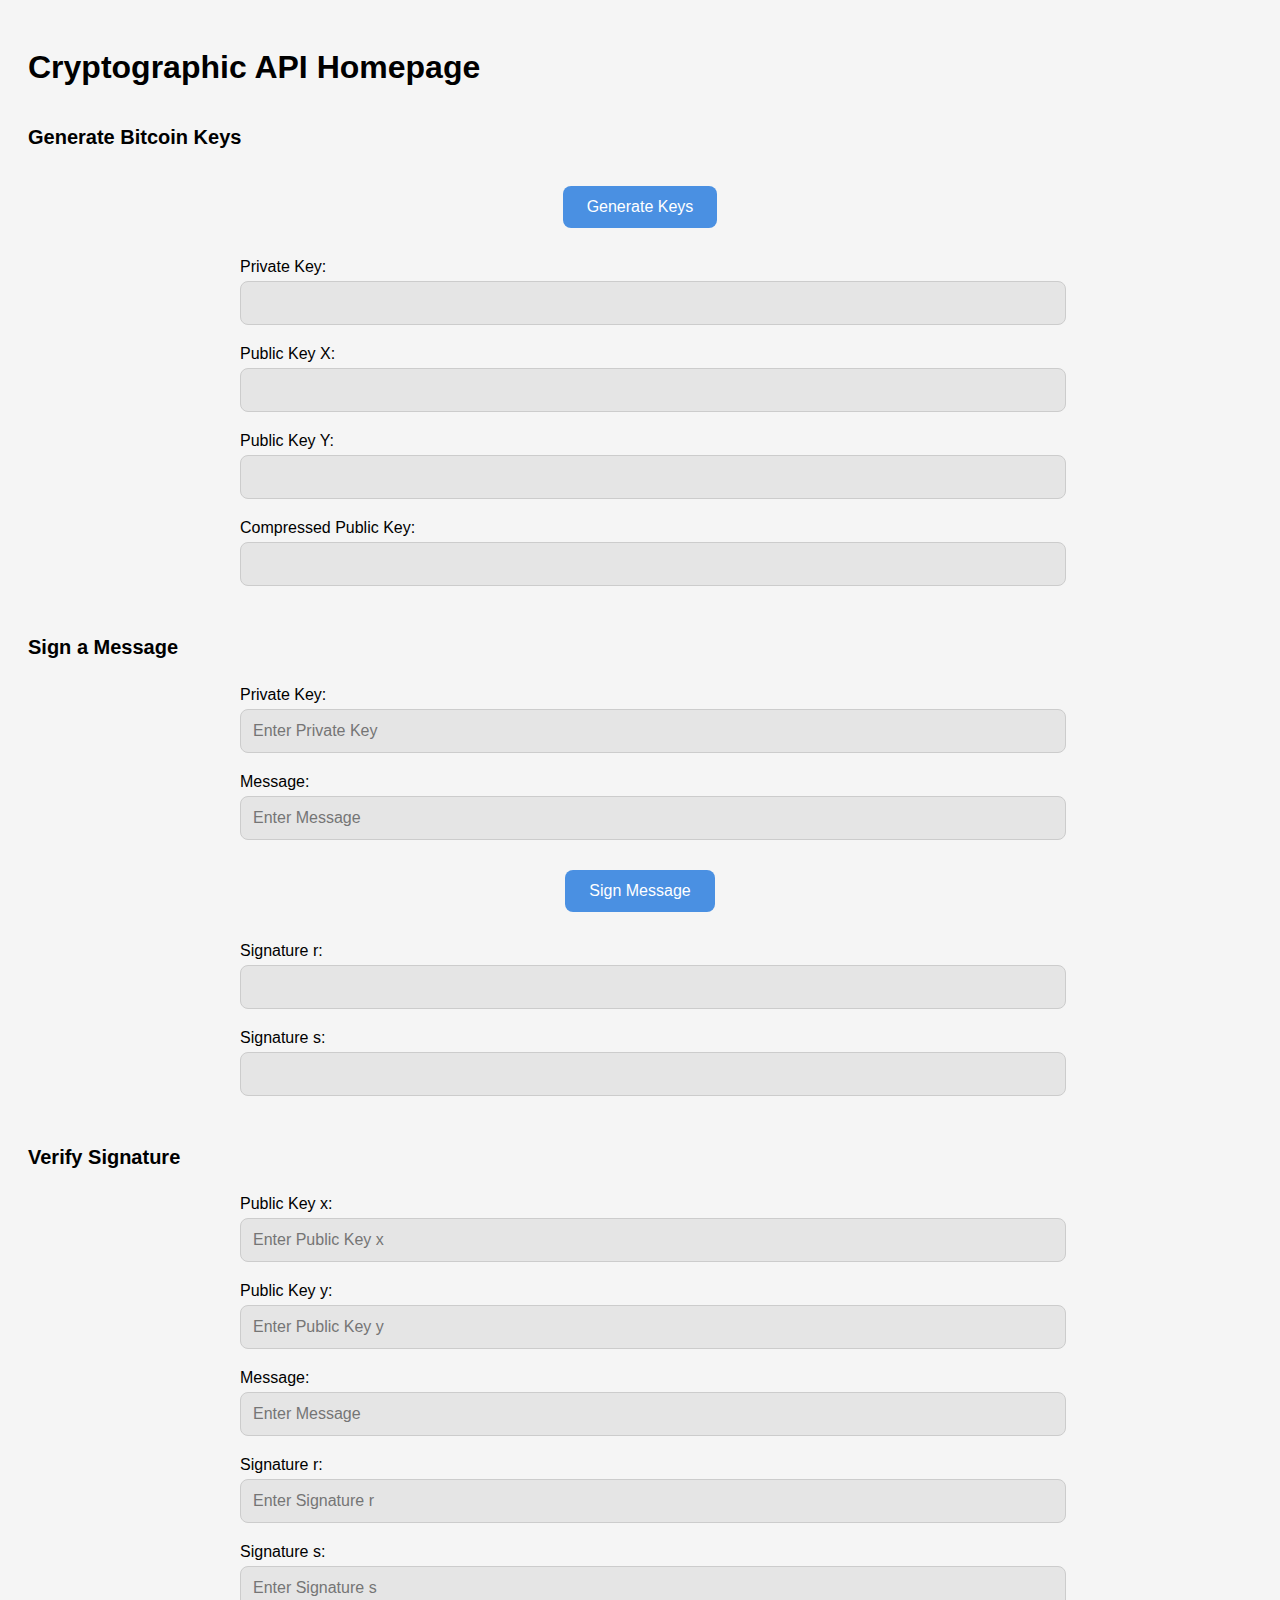
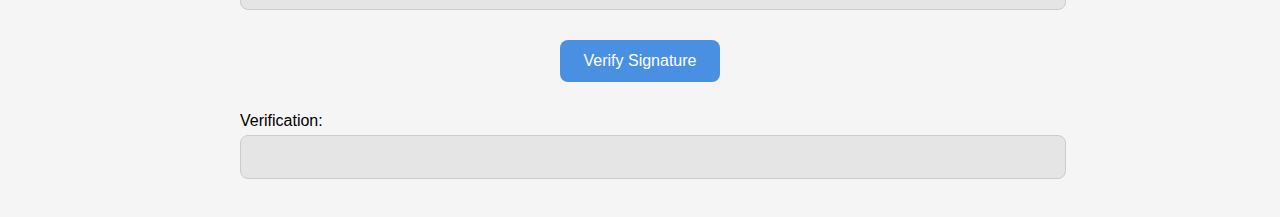
==== templates/index.html @ fc5470fb "Flask app and webpage" ====
<!DOCTYPE html>
<html lang="en">
<head>
    <meta charset="UTF-8">
    <meta name="viewport" content="width=device-width, initial-scale=1.0">
    <title>Cryptographic API Homepage</title>
    <style>
        body {
            font-family: Arial, sans-serif;
            background-color: #f5f5f5; /* Light gray background */
            padding: 20px;
        }
        .container {
            display: flex;
            flex-direction: column;
            align-items: center;
            margin-top: 20px;
            width: 100%;
            max-width: 800px;
            margin: auto;
        }
        .field-container {
            display: flex;
            flex-direction: column;
            align-items: flex-start;
            margin: 10px 0;
            width: 100%;
        }
        label {
            font-size: 16px;
            margin-bottom: 5px;
        }
        .text-field {
            width: 100%;
            padding: 12px;
            font-size: 16px;
            border: 1px solid #ccc;
            border-radius: 8px;
            background-color: #e5e5e5; /* Gray color similar to ChatGPT */
            outline: none;
            transition: border-color 0.3s;
        }
        .text-field:focus {
            border-color: #888; /* Slightly darker border on focus */
        }
        .button {
            margin: 20px;
            padding: 12px 24px;
            font-size: 16px;
            cursor: pointer;
            border: none;
            border-radius: 8px;
            background-color: #4a90e2;
            color: white;
            transition: background-color 0.3s;
        }
        .button:hover {
            background-color: #357ab8; /* Darker blue on hover */
        }
        .section-title {
            margin-top: 40px;
            font-size: 20px;
        }
    </style>
</head>
<body>
<h1>Cryptographic API Homepage</h1>

<!-- Key Generation Section -->
<h2 class="section-title">Generate Bitcoin Keys</h2>

<div class="container">
    <!-- Generate Keys Button -->
    <button class="button" onclick="generateKeys()">Generate Keys</button>

    <!-- Private Key Field -->
    <div class="field-container">
        <label for="private-key">Private Key:</label>
        <input type="text" id="private-key" class="text-field" readonly>
    </div>

    <!-- Public Key X Field -->
    <div class="field-container">
        <label for="public-key-x">Public Key X:</label>
        <input type="text" id="public-key-x" class="text-field" readonly>
    </div>

    <!-- Public Key Y Field -->
    <div class="field-container">
        <label for="public-key-y">Public Key Y:</label>
        <input type="text" id="public-key-y" class="text-field" readonly>
    </div>

    <!-- Compressed Public Key Field -->
    <div class="field-container">
        <label for="compressed-public-key">Compressed Public Key:</label>
        <input type="text" id="compressed-public-key" class="text-field" readonly>
    </div>
</div>

<!-- Message Signing Section -->
<h2 class="section-title">Sign a Message</h2>
<div class="container">
    <!-- Private Key for Signing -->
    <div class="field-container">
        <label for="sign-private-key">Private Key:</label>
        <input type="text" id="sign-private-key" class="text-field" placeholder="Enter Private Key">
    </div>

    <!-- Message Field -->
    <div class="field-container">
        <label for="sign-message">Message:</label>
        <input type="text" id="sign-message" class="text-field" placeholder="Enter Message">
    </div>

    <!-- Sign Button -->
    <button class="button" onclick="signMessage()">Sign Message</button>

    <!-- Signature Result -->
    <div class="field-container">
        <label for="signature-r">Signature r:</label>
        <input type="text" id="signature-r" class="text-field" readonly>
    </div>

    <div class="field-container">
        <label for="signature-s">Signature s:</label>
        <input type="text" id="signature-s" class="text-field" readonly>
    </div>
</div>

<!-- Signature Verification Section -->
<h2 class="section-title">Verify Signature</h2>
<div class="container">

    <!-- Public Key X for Verification -->
    <div class="field-container">
        <label for="verify-public-key-x">Public Key x:</label>
        <input type="text" id="verify-public-key-x" class="text-field" placeholder="Enter Public Key x">
    </div>

    <!-- Public Key Y for Verification -->
    <div class="field-container">
        <label for="verify-public-key-y">Public Key y:</label>
        <input type="text" id="verify-public-key-y" class="text-field" placeholder="Enter Public Key y">
    </div>

    <!-- Message for Verification -->
    <div class="field-container">
        <label for="verify-message">Message:</label>
        <input type="text" id="verify-message" class="text-field" placeholder="Enter Message">
    </div>

    <!-- Signature r for Verification -->
    <div class="field-container">
        <label for="verify-signature-r">Signature r:</label>
        <input type="text" id="verify-signature-r" class="text-field" placeholder="Enter Signature r">
    </div>

    <!-- Signature s for Verification -->
    <div class="field-container">
        <label for="verify-signature-s">Signature s:</label>
        <input type="text" id="verify-signature-s" class="text-field" placeholder="Enter Signature s">
    </div>

    <!-- Verify Button -->
    <button class="button" onclick="verifySignature()">Verify Signature</button>

    <!-- Verification Result -->
    <div class="field-container">
        <label for="verification-result">Verification:</label>
        <input type="text" id="verification-result" class="text-field" readonly>
    </div>
</div>


<script>
    // Function to generate keys
    function generateKeys() {
        fetch('/generate_keys')
            .then(response => response.json())
            .then(data => {
                // Display the keys as strings
                document.getElementById('private-key').value = data.private_key;
                document.getElementById('public-key-x').value = data.public_key_point[0];
                document.getElementById('public-key-y').value = data.public_key_point[1];
                document.getElementById('compressed-public-key').value = data.compressed_public_key;
            })
            .catch(error => console.error('Error:', error));
    }

    // Function to sign a message
    function signMessage() {
        const privateKey = document.getElementById('sign-private-key').value.trim();
        const message = document.getElementById('sign-message').value;

        const data = {
            private_key: privateKey,
            message: message
        };

        fetch('/sign_message', {
            method: 'POST',
            headers: { 'Content-Type': 'application/json' },
            body: JSON.stringify(data)
        })
        .then(response => response.json())
        .then(data => {
            // Display the r and s components of the signature
            document.getElementById('signature-r').value = data.r;
            document.getElementById('signature-s').value = data.s;
        })
        .catch(error => console.error('Error:', error));
    }

    function verifySignature() {
        // Convert the public key and signature components to BigInt
        const publicKeyX = BigInt(document.getElementById('verify-public-key-x').value).toString();
        const publicKeyY = BigInt(document.getElementById('verify-public-key-y').value).toString();
        const message = document.getElementById('verify-message').value;
        const signatureR = BigInt(document.getElementById('verify-signature-r').value).toString();
        const signatureS = BigInt(document.getElementById('verify-signature-s').value).toString();

        const data = {
            public_key_x: publicKeyX,
            public_key_y: publicKeyY,
            message: message,
            r: signatureR,
            s: signatureS
        };

        fetch('/verify_signature', {
            method: 'POST',
            headers: { 'Content-Type': 'application/json' },
            body: JSON.stringify(data)
        })
        .then(response => response.json())
        .then(data => {
            document.getElementById('verification-result').value = data.is_valid ? 'Valid' : 'Invalid';
        })
        .catch(error => console.error('Error:', error));
    }
</script>
</body>
</html>
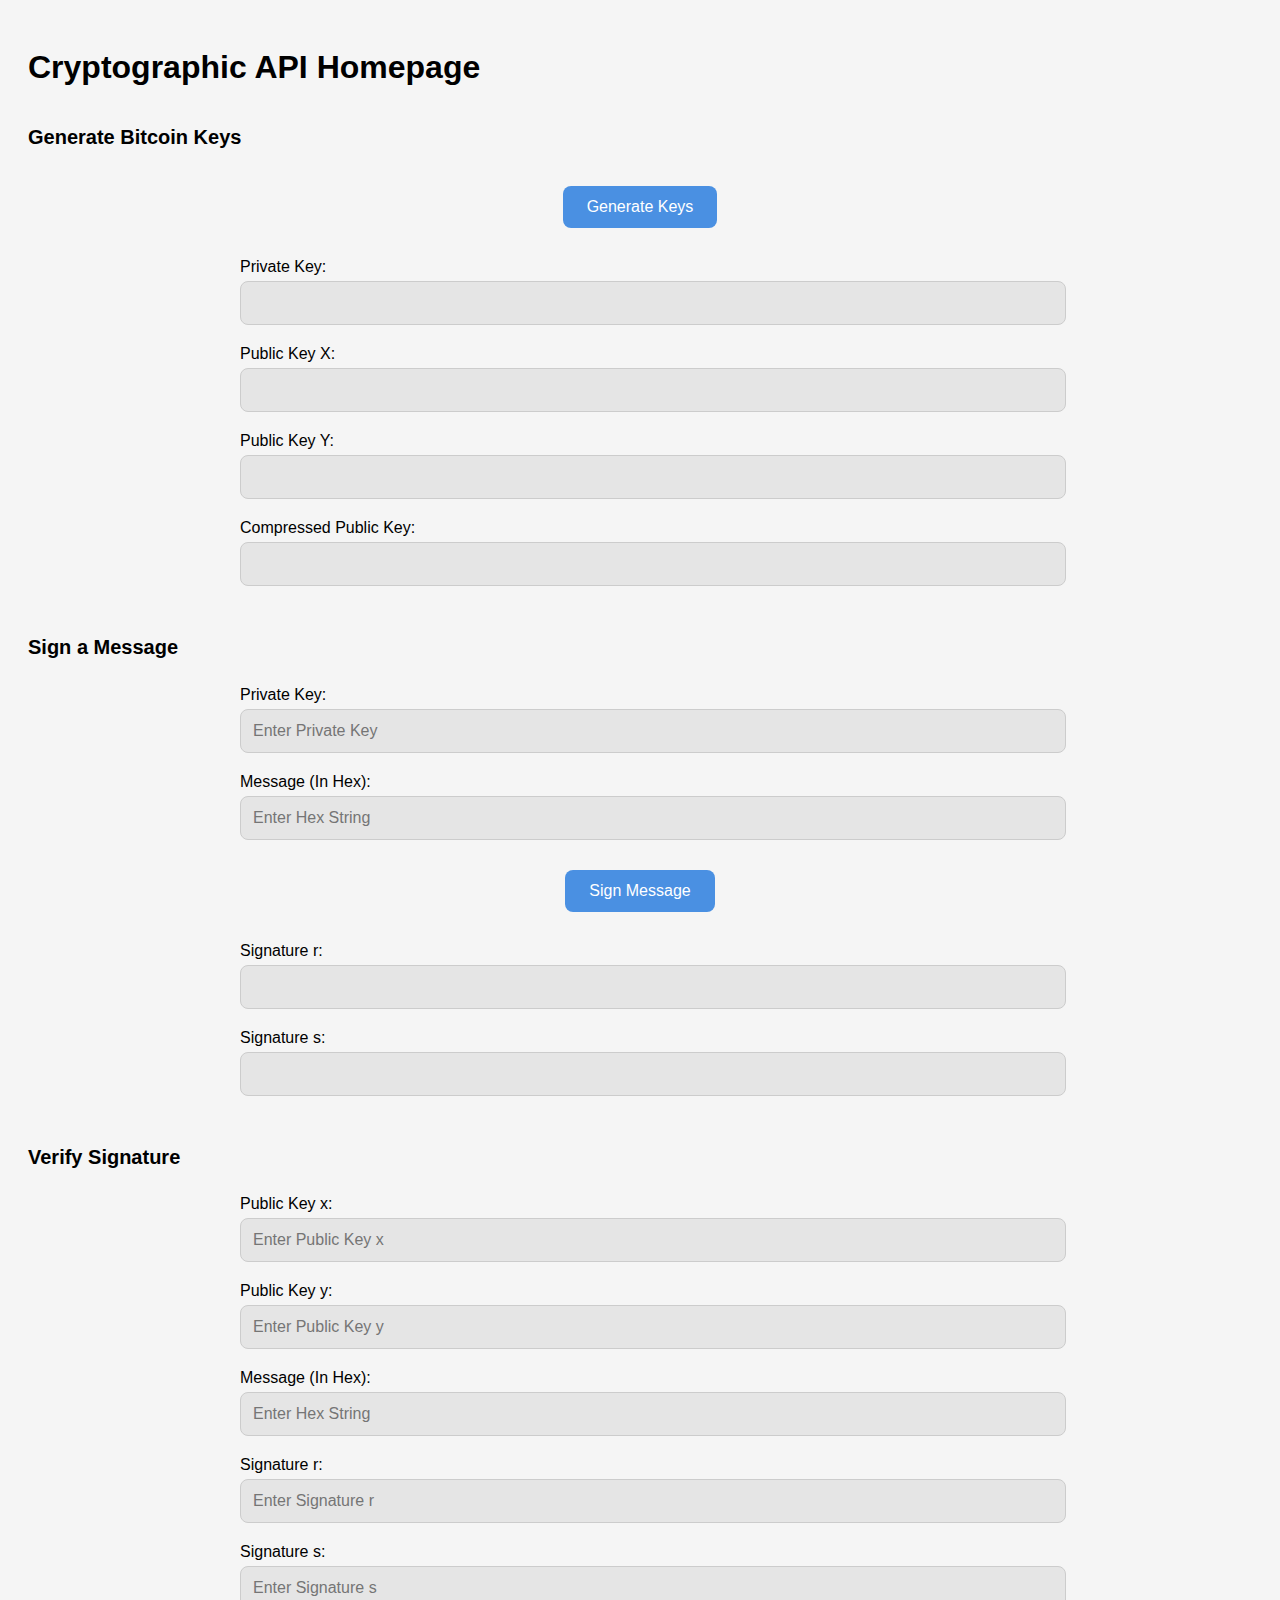
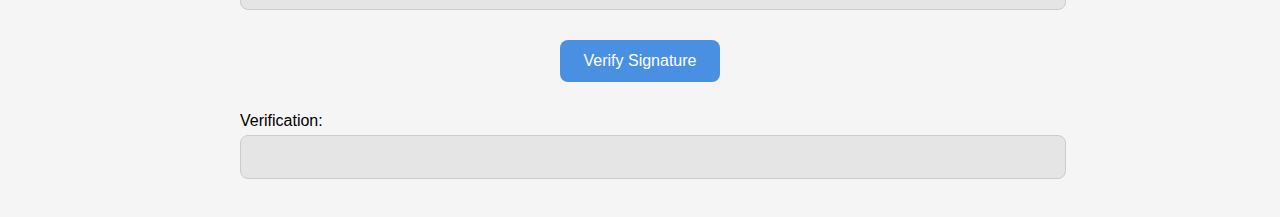
==== commit eac23295: "Confirmed generate keys, sign message and validate signature" ====
--- a/templates/index.html
+++ b/templates/index.html
@@ -109,8 +109,8 @@
 
     <!-- Message Field -->
     <div class="field-container">
-        <label for="sign-message">Message:</label>
-        <input type="text" id="sign-message" class="text-field" placeholder="Enter Message">
+        <label for="sign-message">Message (In Hex):</label>
+        <input type="text" id="sign-message" class="text-field" placeholder="Enter Hex String">
     </div>
 
     <!-- Sign Button -->
@@ -146,8 +146,8 @@
 
     <!-- Message for Verification -->
     <div class="field-container">
-        <label for="verify-message">Message:</label>
-        <input type="text" id="verify-message" class="text-field" placeholder="Enter Message">
+        <label for="verify-message">Message (In Hex):</label>
+        <input type="text" id="verify-message" class="text-field" placeholder="Enter Hex String">
     </div>
 
     <!-- Signature r for Verification -->
@@ -212,13 +212,13 @@
         .catch(error => console.error('Error:', error));
     }
 
+    // Function to verify a signature
     function verifySignature() {
-        // Convert the public key and signature components to BigInt
-        const publicKeyX = BigInt(document.getElementById('verify-public-key-x').value).toString();
-        const publicKeyY = BigInt(document.getElementById('verify-public-key-y').value).toString();
+        const publicKeyX = document.getElementById('verify-public-key-x').value.trim();
+        const publicKeyY = document.getElementById('verify-public-key-y').value.trim();
+        const signatureR = document.getElementById('verify-signature-r').value.trim();
+        const signatureS = document.getElementById('verify-signature-s').value.trim();
         const message = document.getElementById('verify-message').value;
-        const signatureR = BigInt(document.getElementById('verify-signature-r').value).toString();
-        const signatureS = BigInt(document.getElementById('verify-signature-s').value).toString();
 
         const data = {
             public_key_x: publicKeyX,
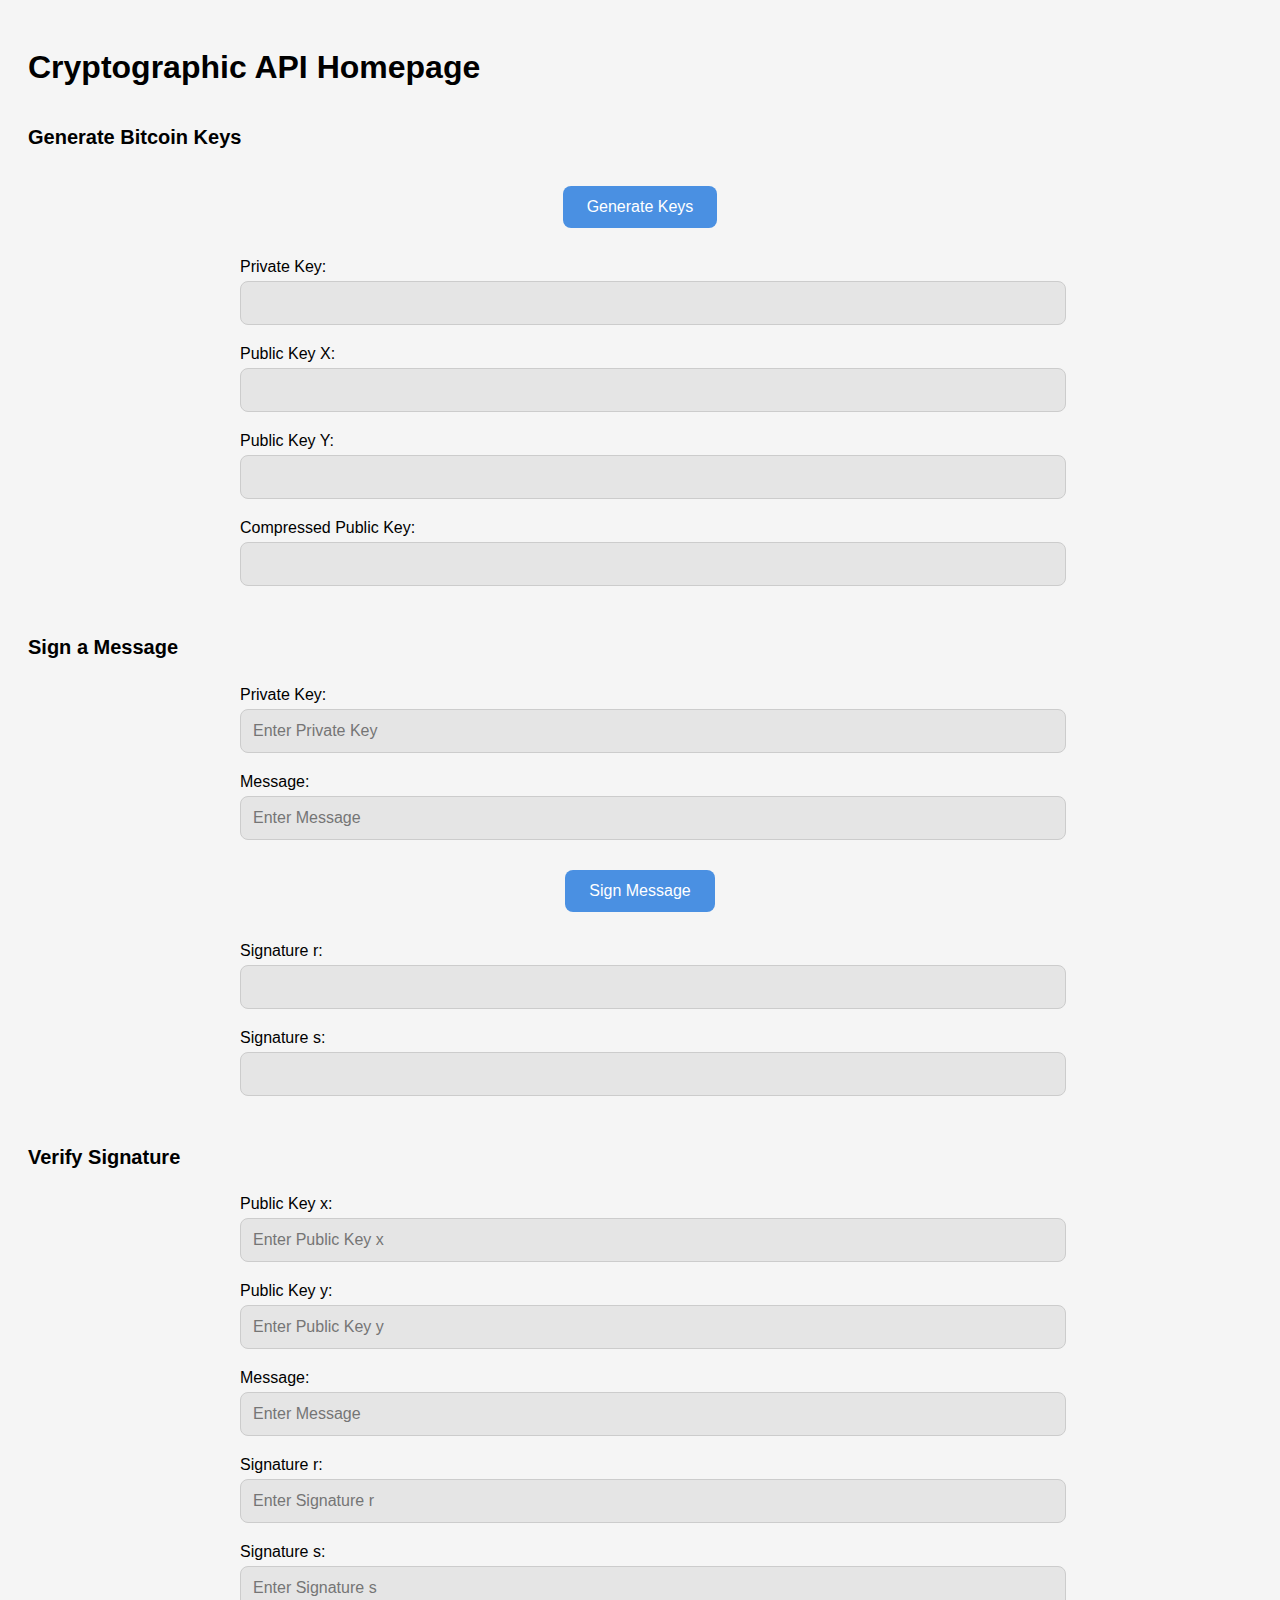
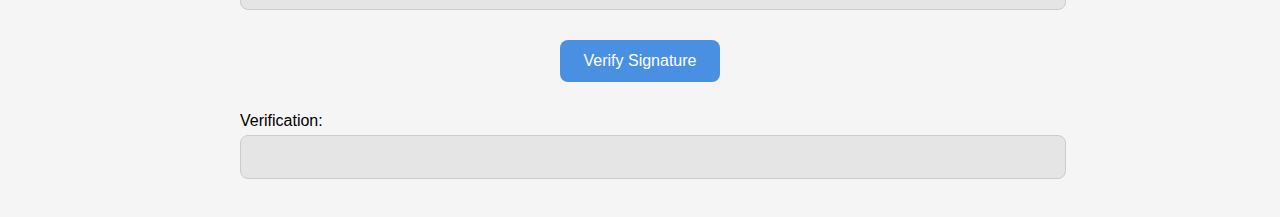
==== commit a025d4d2: "Modified functionality so that message can be ascii text" ====
--- a/templates/index.html
+++ b/templates/index.html
@@ -26,6 +26,32 @@
             margin: 10px 0;
             width: 100%;
         }
+        .tooltip-container {
+            position: relative;
+            display: flex;
+            align-items: flex-start;
+        }
+
+        .tooltip-text {
+            visibility: hidden;
+            width: 180px;
+            background-color: #4a90e2;
+            color: #fff;
+            text-align: center;
+            padding: 5px;
+            border-radius: 5px;
+            position: absolute;
+            z-index: 1;
+            left: -200px;
+            margin-right: 10px;
+            opacity: 0;
+            transition: opacity 0.3s;
+        }
+
+        .tooltip-container:hover .tooltip-text {
+            visibility: visible;
+            opacity: 1;
+        }
         label {
             font-size: 16px;
             margin-bottom: 5px;
@@ -108,9 +134,10 @@
     </div>
 
     <!-- Message Field -->
-    <div class="field-container">
-        <label for="sign-message">Message (In Hex):</label>
-        <input type="text" id="sign-message" class="text-field" placeholder="Enter Hex String">
+    <div class="field-container tooltip-container">
+        <label for="sign-message">Message:</label>
+        <input type="text" id="sign-message" class="text-field" placeholder="Enter Message">
+        <span class="tooltip-text">Message can be ascii text or a string of hexadecimal values.</span>
     </div>
 
     <!-- Sign Button -->
@@ -146,8 +173,8 @@
 
     <!-- Message for Verification -->
     <div class="field-container">
-        <label for="verify-message">Message (In Hex):</label>
-        <input type="text" id="verify-message" class="text-field" placeholder="Enter Hex String">
+        <label for="verify-message">Message:</label>
+        <input type="text" id="verify-message" class="text-field" placeholder="Enter Message">
     </div>
 
     <!-- Signature r for Verification -->
